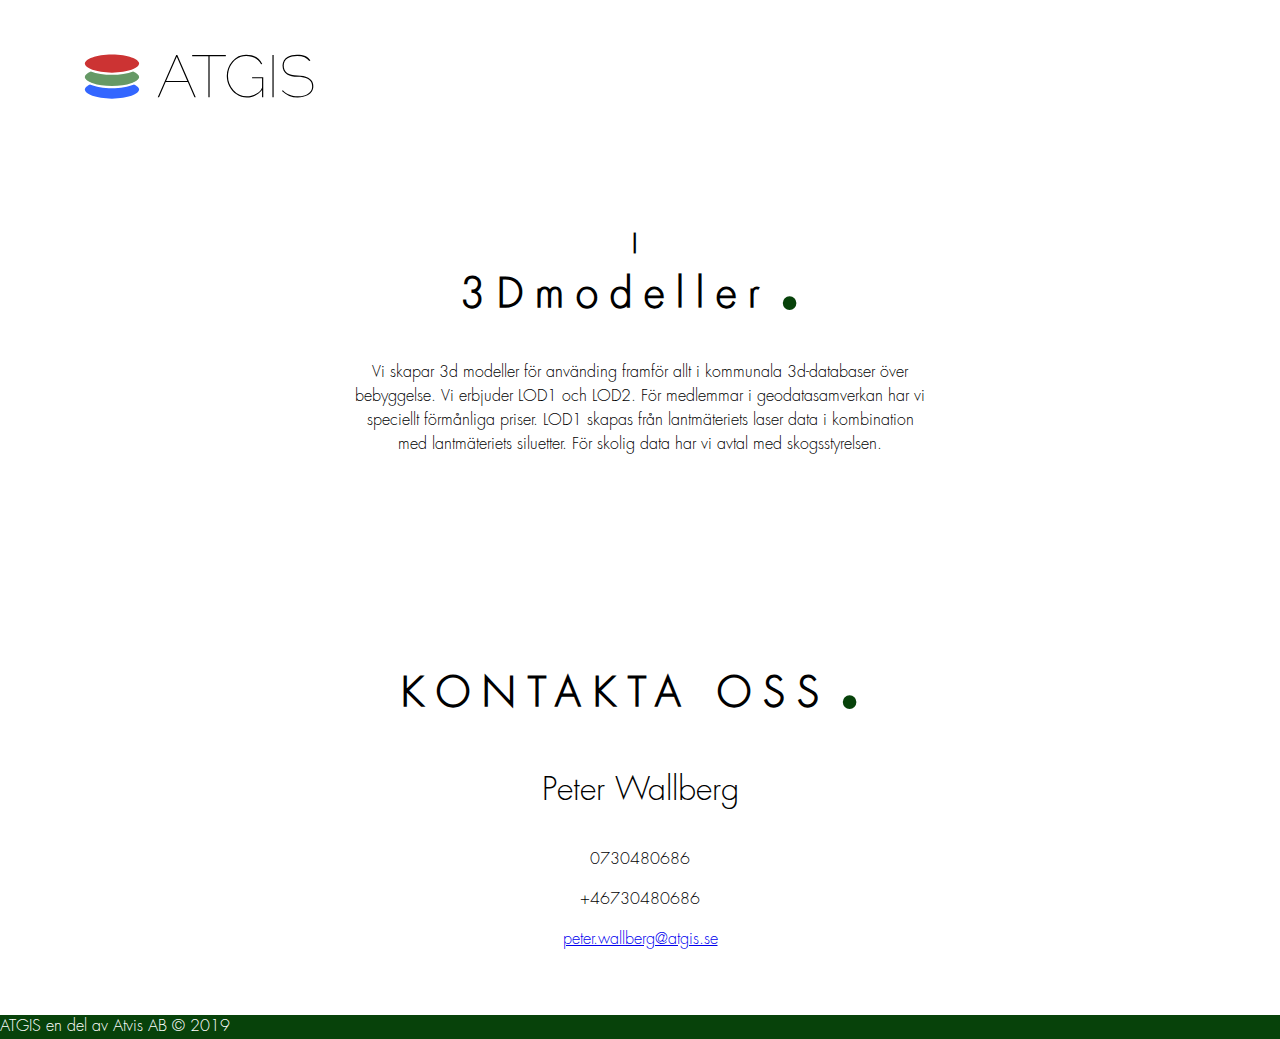
==== 3dmodeller.html @ d5fca9e0 "Basic structure" ====
<!DOCTYPE html>
<html>
<head>
	<meta charset="utf-8">
	<meta name="viewport" content="width=device-width">
	<meta description="Engineering, ATGIS, GIS, medborgardialog, visualization, realtime 3D, Virtual Reality, Augmented Reality, Mixed Reality, MR, software engineering, Gotheburg, Sweden, Göteborg, Mjuvaruutvecklare">
	<meta name = "keywords" content="Engineering">
	<meta name="author" content ="ATGIS en del av Atvis AB">
	<title>ATGIS</title>
	<link rel="stylesheet" href="./css/style.css"> 

</head>
<body>
	<header>
		<div  class="container">
			<div >
				<a href="file:///C:/Users/peter/Documents/ATGIS_website/index.html" > <img id="branding" src="./img/Logo_ATGIS.svg" alt="ATGIS Logotype"	width="400" height="auto" align="left" ></img></a>
				<!--<h1>ATGIS</h1>-->
			</div>
			<!--
			<nav>
				<ul>
					<li><a href="index.html">HOME</a>


					</li>
				</ul>

			</nav>
			-->
		</div>
	</header>

	<section id="case">
		<div class="container">
			<div class="inside">
				<h1><div id="smallour">I</div>3Dmodeller<span class="highlights">.</span>
				</h1>



                <p id="introwrapper"> </p>
                
			
                <p>
                    Vi skapar 3d modeller för använding framför allt i kommunala 3d-databaser över bebyggelse. Vi erbjuder LOD1 och LOD2. För medlemmar i geodatasamverkan har vi speciellt förmånliga priser. LOD1 skapas från lantmäteriets laser data i kombination med lantmäteriets siluetter. För skolig data har vi avtal med skogsstyrelsen.  
                </p>
			
			</div>
		</div>
	</section>
	
	<section id="projects">
		<div class="container">
			<div class="inside">
				

			
	
			</div>
		</div>
	</section>


	<section id="contact">
		<div class="container">
			<div class="inside">
			
			<h1>KONTAKTA OSS<span class="highlights">.</span>
			</h1>
			<p><span class="highlight2">Peter Wallberg</span></br><span class="highlight3">0730480686</br>+46730480686</br><a href="mailto:peter.wallberg@atgis.se">peter.wallberg@atgis.se</a></p></span>	
			</div>
		</div>

	</section>

	<footer>
		ATGIS en del av Atvis AB &copy; 2019


				
	</footer>


</body>

</html>
---- css/style.css ----
@font-face{
	font-family: fb; 
	src:url('../fonts/futurabold.otf');
	font-family: fl; 
	src:url('../fonts/futuralight.otf');

}



body{
	font-family: fl, Arial, Helvetica, sans-serif;
	font-size: 16px; 
	line-height: 1.5;
	margin:0; 
	background-color: #FFFFFF 
}


/*Global*/

*{
	overflow-x: hidden;
	text-align: center; 

}



#branding {

padding-top: 1em;

}

header, footer, .container{

  	margin: auto;
	overflow: hidden;
	border: none;
	text-align: center;

}

h1{
	font-size: 40px;
	overflow: hidden;
	margin-top: 2%;
	margin-bottom: 1%;
}

h2{
	font-size: 28px;
	overflow: hidden;
	margin-top: 0%;
	margin-bottom: 0%;
}

.inside{
	margin: 2% 0 ; 




}

div p{
	padding: 0 35%;

}

/*Header*/
header{
	
	background:#FFFFFF; 
	color: rgb(0, 0, 0);
	
	height: 150px;

	

}

#introduction{
  
  width: 150%;
  height: 150%;
  background-color: #f00;
  border-bottom-left-radius:  100% ;
  border-bottom-right-radius: 100% ;
  top: 100%;
  left: -25%;
  position: relative;  
  right: 0;
 
  box-shadow: 10px 30px 30px -30px #808080;


} 
#introwrapper
{
	text-align: left; 

}

#listwrapper
{
}

#listwrapper ul
{
	padding: 0 37%; 
	text-align: left;

		

}

#listwrapper p
{
	text-align: left;
}



#listwrapper ul li
{
overflow-x: visible;
list-style: square outside none;
display: list-item;
margin-left: 1em;
text-align: left;  
}

#inplanparagraf{

	
	text-align: left;
}

#inplanknapp{
	background-color: rgb(51, 102, 255);
	border: none;
	color: white;
	text-decoration: none; 

	padding: 15px 25px;
	text-align: center;
	font-size: 16px;
	cursor: pointer;



}
#inplanknapp:hover{
	background-color: rgb(2, 29, 112);




}

#notyet{

	color:rgb(187, 186, 186); 
}


#case{

	
}



.inside h1{

letter-spacing: 0.3em;
}

.video{

  overflow: hidden;
  width: 400px;
  height: 200px;



}

.images{
  width:100%; /* you can use % */

	
   	box-shadow: 2px 5px 10px #808080;

}

#introduction, #what-to-expect, #contact{
	background:#FFFFFF; 
	color: rgb(0, 0, 0);
}



#introduction .inside{
  
	margin: 0;
  
   
  
  
  } 


.container h1{

}

section {
  width: 150%;
  height: 150%;
  top: 100%;
  left: -25%;
  position: relative;  
  right: 0;

	
}

#videolist{



}

#smallour{
font-size: 0.65em;
}

.highlights{
	
	color: rgb(7, 66, 10);
	font-size: 3em;
	line-height: 0.1;

}

.highlight2{

	font-size: 2em;
line-height: 3em;

}

.highlight3{

line-height: 2.5em;

}

#videolist div{
	/*border:1px #ccc solid;*/
}

#videolist{
	display:flex-inline;
}

#videolist .videobox{

}



.videobox{

display:flex;

padding:1% 30%;
}

.videoboxheading{
	font-family: fb,Arial, Helvetica, sans-serif;
	letter-spacing: .1em; 
}

.video{
	flex:3;
	padding:0 5%;
	
}

.videotext{
flex:3;
float:left;
padding-bottom:3%; 
padding-left: 3%;


}

.videotext .videoboxparagraph{
	text-align: left;
	min-height: 50px;

}

.videoboxheading{
margin: 0; 
}

.videoboxparagraph{
padding: 0 5%; 
}

footer{
	background:rgb(7, 66, 10);
	text-align: left;
	color:#FFFFFF
}


/*
#showcase{
	min-height: 400px; 
	background: url(../img/inplanpicture.jpg) no-repeat;
	text-align: center;
}*/
@media(max-width: 768px){

h1{
	font-size: 23px;
	overflow: hidden;
}

h2{
	font-size: 18px;
	overflow: hidden;
}

.videobox{

display:inline-block;

padding :0%  20%;

padding-bottom: 3%;
}

.video{
	display:inline-flex;
	padding:5% 5%;
}
.images {

 width:100%; /* you can use % */

}




.videotext{
flex:2;
padding-top:3%; 


}

.videotext .videoboxparagraph{
	text-align: center;


}

#introduction{
  
  width: 150%;
  height: 150%;
  border-bottom-left-radius:  0% ;
  border-bottom-right-radius: 0% ;
  top: 100%;
  left: -25%;
  position: relative;  
  right: 0;
  box-shadow: 5px 10px 20px #808080;

 


} 





.highlight2{

	font-size: 1.5em;
line-height: 2em;

}

div p{
	padding: 0 28%;

}



}

@media(max-width: 500px){

	h1{
	font-size: 18px;
	overflow: hidden;
}

h2{
	font-size: 16px;
	overflow: hidden;
}

div p{
	padding: 0 26%;

}

.video{

  overflow: hidden;
  width: 200px;
  height: 100px;



}

.images{
  width:100%; /* you can use % */

	
   	box-shadow: none;

}





	}
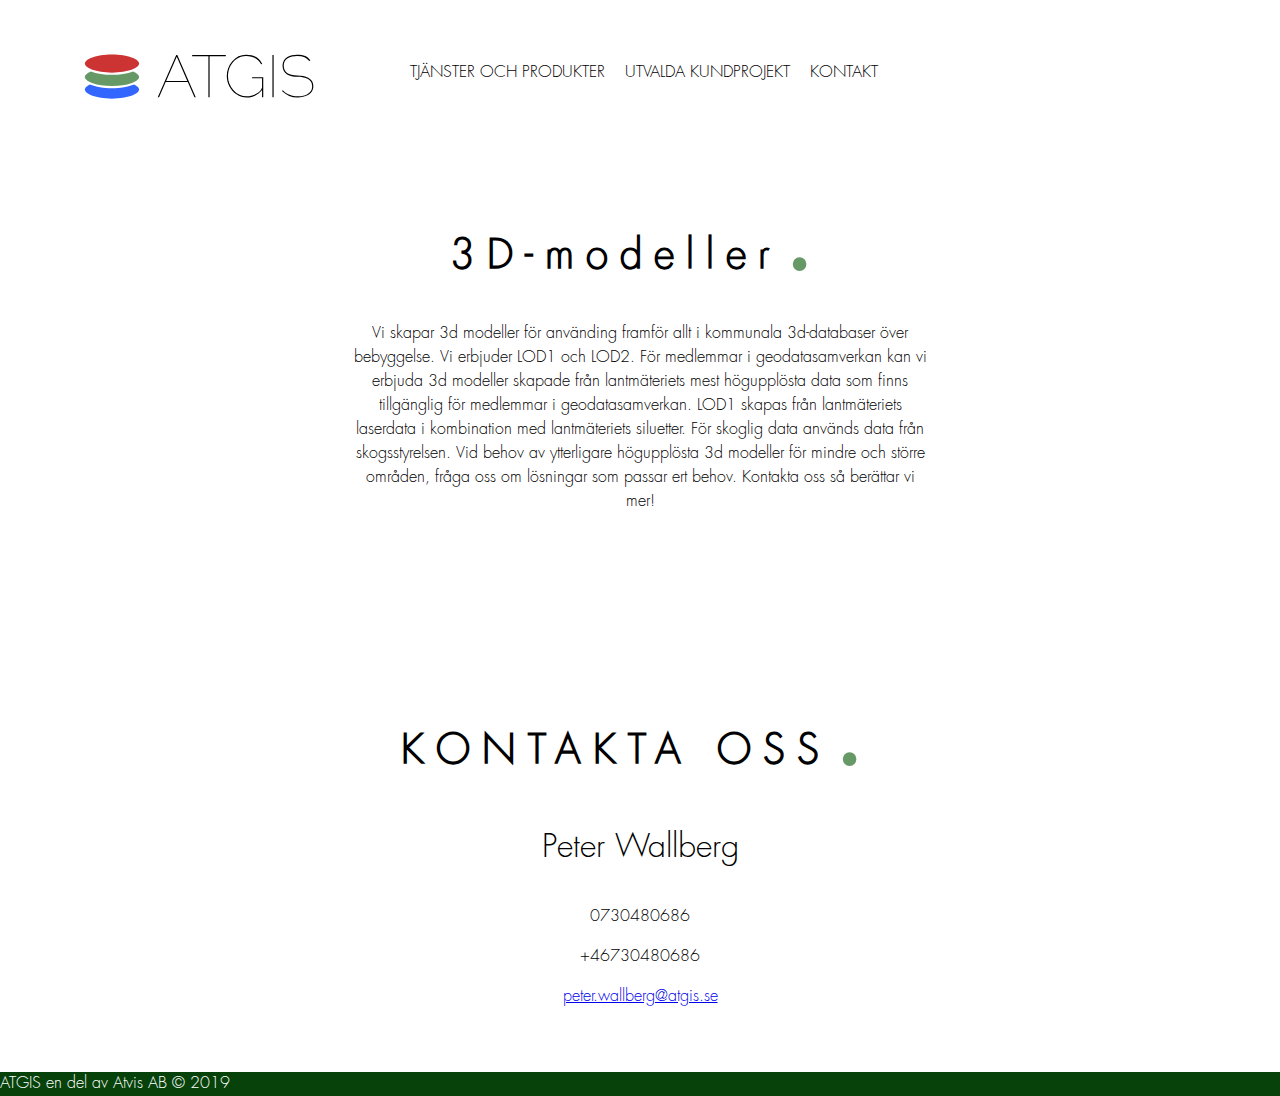
==== commit 432c2a71: "Nya menyer, lite mer text på sidorna. Länkar färdiga." ====
--- a/3dmodeller.html
+++ b/3dmodeller.html
@@ -16,6 +16,59 @@
 			<div >
 				<a href="file:///C:/Users/peter/Documents/ATGIS_website/index.html" > <img id="branding" src="./img/Logo_ATGIS.svg" alt="ATGIS Logotype"	width="400" height="auto" align="left" ></img></a>
 				<!--<h1>ATGIS</h1>-->
+
+				<nav id="navigationbar">
+				
+						<ul>
+								<li>
+										<a href="#">Tjänster och produkter</a>
+		
+										<ul>
+												<li>
+														<a href="http://www.inplan.se">InPlan</a>
+													</li>
+												<li>
+														<a href="dronarfoto.html">Drönarfoto</a>
+													</li>
+													<li>
+														<a href="3dmodeller.html">3d-modeller</a>
+													</li>
+												
+		
+										</ul>
+								</li>
+		
+							
+							<li>
+								<a href="#">Utvalda kundprojekt</a>
+		
+								<ul>
+										<li>
+												<a href="lerum.html">Lerums Kommun</a>
+											</li>
+											<li>
+												<a href="vaxjo.html">Växjö Kommun</a>
+											</li>
+											<li>
+												<a href="osteraker.html">Österåkers Kommun</a>
+											</li>
+		
+								</ul>
+							</li>
+							<li>
+									<a href="#contact">Kontakt</a>
+								</li>
+							
+										
+		
+		
+		
+		
+						</ul>
+		
+		
+			
+			</nav>
 			</div>
 			<!--
 			<nav>
@@ -28,13 +81,16 @@
 
 			</nav>
 			-->
+
+		
 		</div>
+		
 	</header>
 
 	<section id="case">
 		<div class="container">
 			<div class="inside">
-				<h1><div id="smallour">I</div>3Dmodeller<span class="highlights">.</span>
+				<h1>3D-modeller<span class="highlights">.</span>
 				</h1>
 
 
@@ -43,7 +99,7 @@
                 
 			
                 <p>
-                    Vi skapar 3d modeller för använding framför allt i kommunala 3d-databaser över bebyggelse. Vi erbjuder LOD1 och LOD2. För medlemmar i geodatasamverkan har vi speciellt förmånliga priser. LOD1 skapas från lantmäteriets laser data i kombination med lantmäteriets siluetter. För skolig data har vi avtal med skogsstyrelsen.  
+                    Vi skapar 3d modeller för använding framför allt i kommunala 3d-databaser över bebyggelse. Vi erbjuder LOD1 och LOD2. För medlemmar i geodatasamverkan kan vi erbjuda 3d modeller skapade från lantmäteriets mest högupplösta data som finns tillgänglig för medlemmar i geodatasamverkan. LOD1 skapas från lantmäteriets laserdata i kombination med lantmäteriets siluetter. För skoglig data används data från skogsstyrelsen. Vid behov av ytterligare högupplösta 3d modeller för mindre och större områden, fråga oss om lösningar som passar ert behov. Kontakta oss så berättar vi mer!   
                 </p>
 			
 			</div>
--- a/css/style.css
+++ b/css/style.css
@@ -160,6 +160,38 @@
 
 }
 
+#drönarlista{
+
+
+	
+}
+
+#drönarlista ul
+{
+	padding: 0 37%; 
+	text-align: left;
+
+		
+
+}
+
+
+#drönarlista p
+{
+	text-align: left;
+}
+
+
+
+#drönarlista ul li
+{
+overflow-x: visible;
+list-style: square outside none;
+display: list-item;
+margin-left: 1em;
+text-align: left;  
+}
+
 #notyet{
 
 	color:rgb(187, 186, 186); 
@@ -168,7 +200,80 @@
 
 #case{
 
-	
+
+}
+
+#navigationbar{
+	padding-top: 1em;
+
+	display:flex;
+	flex-wrap: wrap;
+
+	width: auto; 
+	overflow: visible;  
+	
+cursor: pointer;
+}
+
+#navigationbar ul{
+	padding-top: 1em;
+	display:flex;
+	flex-wrap: wrap;
+	padding-left: 0px; 
+	z-index: 1000;
+	
+}
+
+#navigationbar ul li{
+list-style: none; 
+line-height: 50px; 
+
+}
+
+#navigationbar ul li a{
+	display: block; 
+	height: 100%;  
+	padding: 0 10px;  
+	text-transform: uppercase; 
+	text-decoration: none; 
+
+	color: #000; 
+	
+
+}
+
+#navigationbar ul li a:hover{
+	display: block; 
+	height: 100%; 
+	padding: 0 10px;  
+	text-transform: uppercase; 
+	text-decoration: none; 
+
+	background-color: rgb(252, 250, 255) ; 
+	
+}
+
+#navigationbar ul li ul{
+	display: none; 
+	position: absolute;
+	background-color: #FFFFFF;
+	
+
+}
+
+
+
+#navigationbar ul li:hover ul{
+	display: block; 
+	
+	
+
+}
+
+#navigationbar ul li ul li a{
+	width: 200px; 
+	
+
 }
 
 
@@ -240,7 +345,7 @@
 
 .highlights{
 	
-	color: rgb(7, 66, 10);
+	color: rgb(102, 153, 102);
 	font-size: 3em;
 	line-height: 0.1;
 
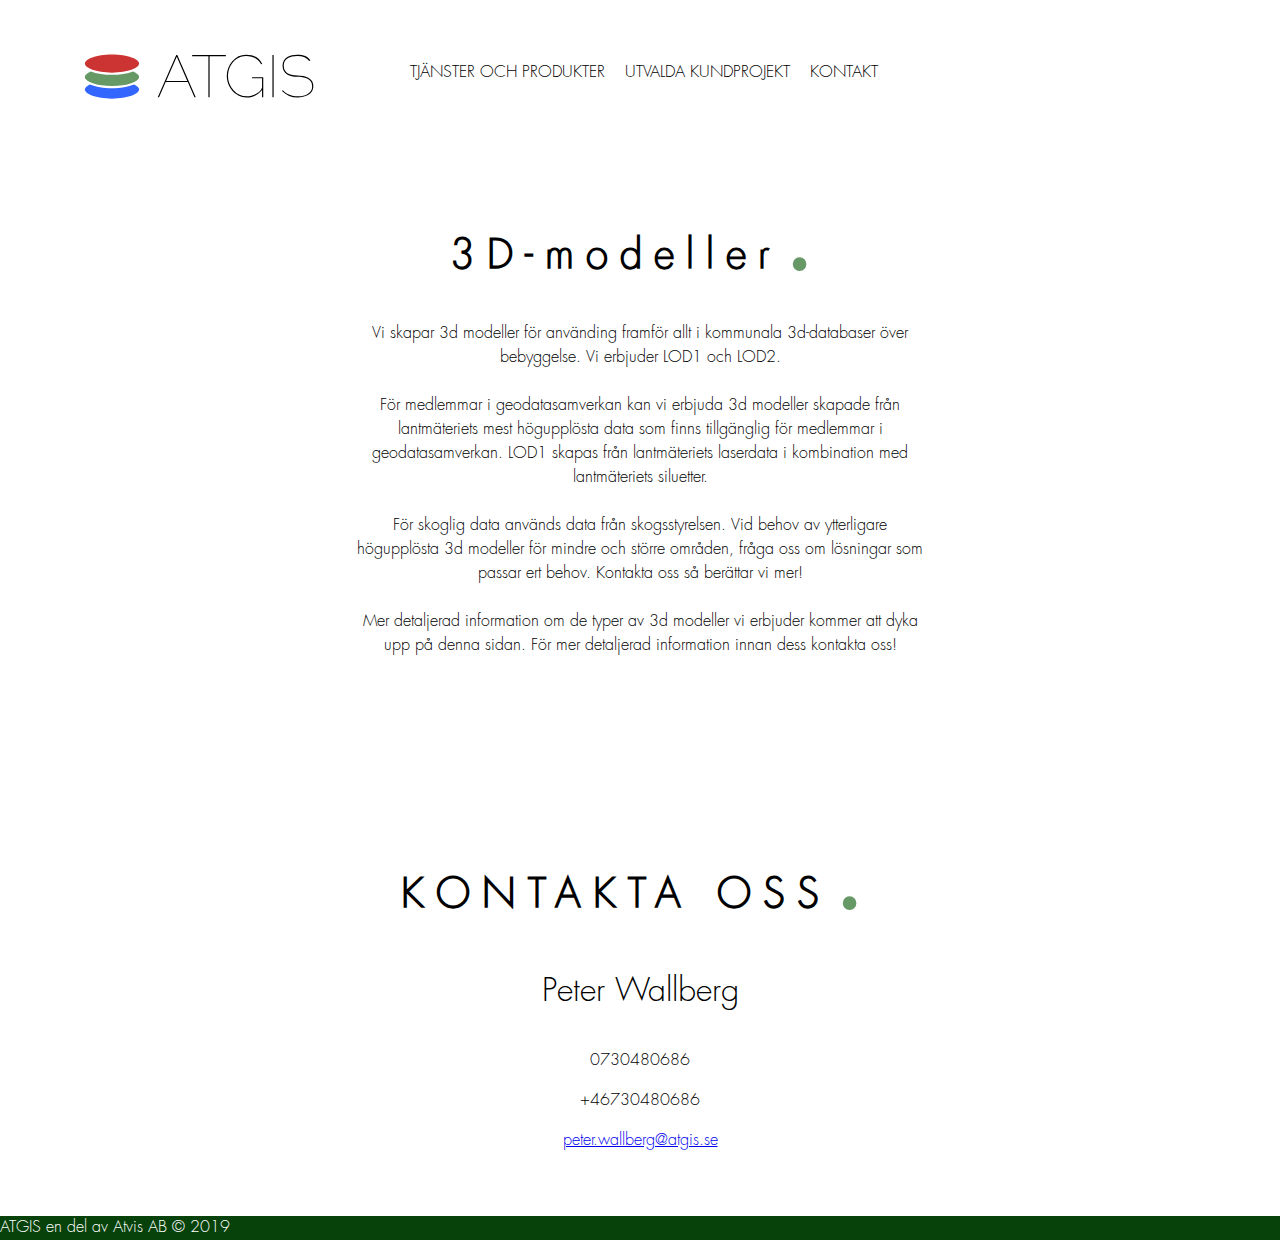
==== commit 22c260db: "Ändrat på texter." ====
--- a/3dmodeller.html
+++ b/3dmodeller.html
@@ -99,7 +99,7 @@
                 
 			
                 <p>
-                    Vi skapar 3d modeller för använding framför allt i kommunala 3d-databaser över bebyggelse. Vi erbjuder LOD1 och LOD2. För medlemmar i geodatasamverkan kan vi erbjuda 3d modeller skapade från lantmäteriets mest högupplösta data som finns tillgänglig för medlemmar i geodatasamverkan. LOD1 skapas från lantmäteriets laserdata i kombination med lantmäteriets siluetter. För skoglig data används data från skogsstyrelsen. Vid behov av ytterligare högupplösta 3d modeller för mindre och större områden, fråga oss om lösningar som passar ert behov. Kontakta oss så berättar vi mer!   
+                    Vi skapar 3d modeller för använding framför allt i kommunala 3d-databaser över bebyggelse. Vi erbjuder LOD1 och LOD2. </br></br>För medlemmar i geodatasamverkan kan vi erbjuda 3d modeller skapade från lantmäteriets mest högupplösta data som finns tillgänglig för medlemmar i geodatasamverkan. LOD1 skapas från lantmäteriets laserdata i kombination med lantmäteriets siluetter. </br></br>För skoglig data används data från skogsstyrelsen. Vid behov av ytterligare högupplösta 3d modeller för mindre och större områden, fråga oss om lösningar som passar ert behov. Kontakta oss så berättar vi mer!   </br></br> Mer detaljerad information om de typer av 3d modeller vi erbjuder kommer att dyka upp på denna sidan. För mer detaljerad information innan dess kontakta oss! 
                 </p>
 			
 			</div>
